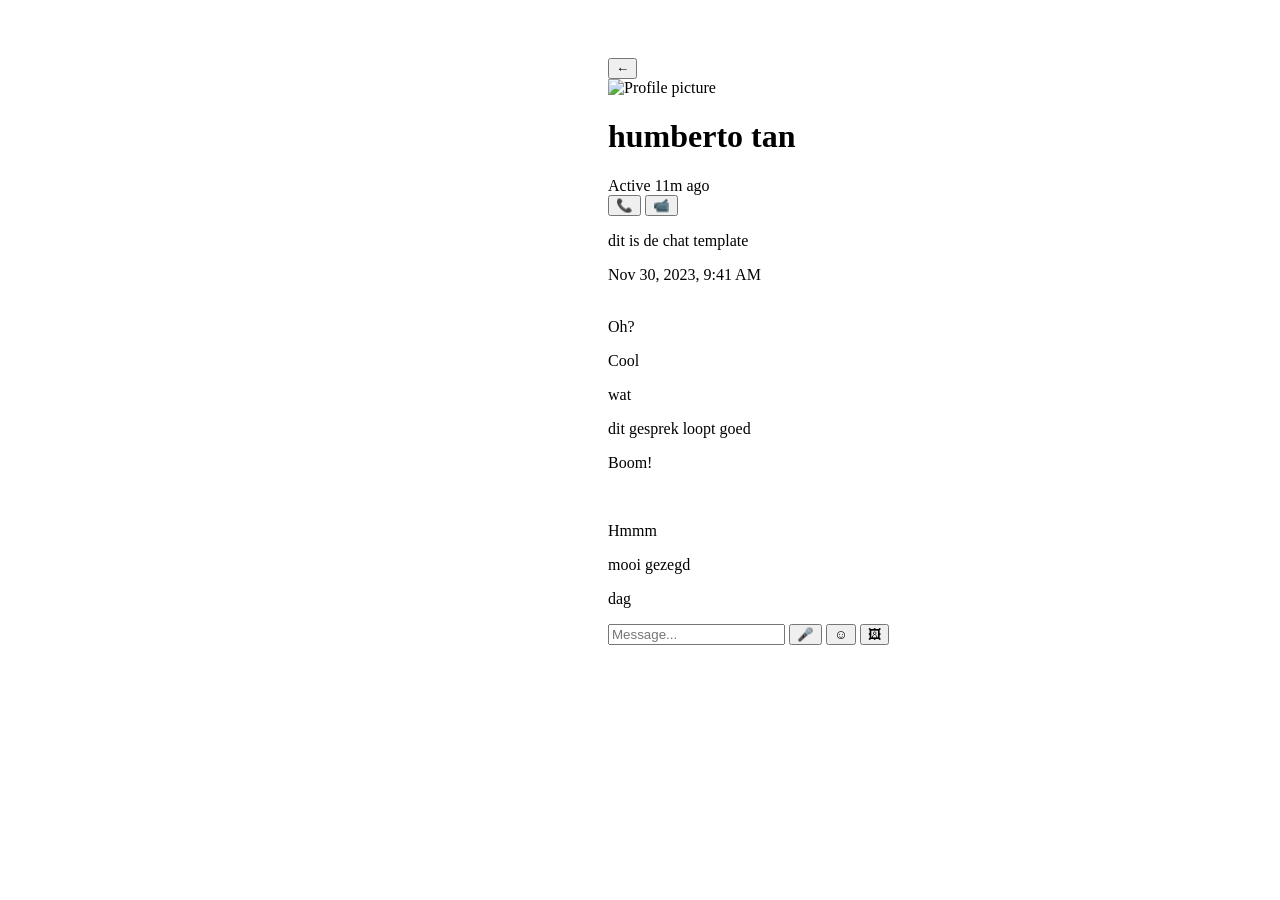
==== pages/chat.html @ 71182e98 "Added chat page and mobile skeleton interface" ====
<!DOCTYPE html>
<html lang="en">

<head>
    <meta charset="UTF-8">
    <meta name="viewport" content="width=device-width, initial-scale=1.0">

    <title>Chat</title>

    <link rel="stylesheet" href="../style/style.css">
</head>

<body>

<main class="chat-page">

    <!-- Chat Header -->
    <header class="chat-header">

        <button class="back-button" aria-label="Go back">
            ←
        </button>

        <div class="user-info">
            <img
                    src="../images/profile.jpg"
                    alt="Profile picture"
                    class="profile-picture"
            >

            <div class="user-details">
                <h1>humberto tan</h1>
                <span>Active 11m ago</span>
            </div>
        </div>

        <div class="header-actions">
            <button aria-label="Call">
                📞
            </button>

            <button aria-label="Video call">
                📹
            </button>
        </div>

    </header>


    <!-- Messages -->
    <section class="messages">

        <!-- Sent message -->
        <div class="message message-sent">
            <p>dit is de chat template</p>
        </div>


        <!-- Date separator -->
        <div class="date-separator">
            Nov 30, 2023, 9:41 AM
        </div>


        <!-- Received messages -->
        <div class="message-group message-received">

            <img
                    src="../images/profile.jpg"
                    alt=""
                    class="message-avatar"
            >

            <div class="message-bubbles">
                <div class="message">
                    <p>Oh?</p>
                </div>

                <div class="message">
                    <p>Cool</p>
                </div>

                <div class="message">
                    <p>wat</p>
                </div>
            </div>

        </div>


        <!-- Sent messages -->
        <div class="message-group message-sent">

            <div class="message">
                <p>dit gesprek loopt goed</p>
            </div>

            <div class="message">
                <p>Boom!</p>
            </div>

        </div>


        <!-- Received messages -->
        <div class="message-group message-received">

            <img
                    src="../images/profile.jpg"
                    alt=""
                    class="message-avatar"
            >

            <div class="message-bubbles">
                <div class="message">
                    <p>Hmmm</p>
                </div>

                <div class="message">
                    <p>mooi gezegd</p>
                </div>

                <div class="message">
                    <p>dag</p>
                </div>
            </div>

        </div>

    </section>


    <!-- Message Input -->
    <footer class="chat-input">

        <input
                type="text"
                placeholder="Message..."
                aria-label="Message"
        >

        <button aria-label="Voice message">
            🎤
        </button>

        <button aria-label="Emoji">
            ☺
        </button>

        <button aria-label="Upload image">
            🖼
        </button>

    </footer>

</main>

</body>

</html>
---- style/style.css ----
:root {
    --primary-color: #000000;
    --secondary-color: #E50056;
}
body{
    width: 390px;
    height: 390px;
    display: flex;
    position: absolute;
    left: 600px;
    top: 50px;
}
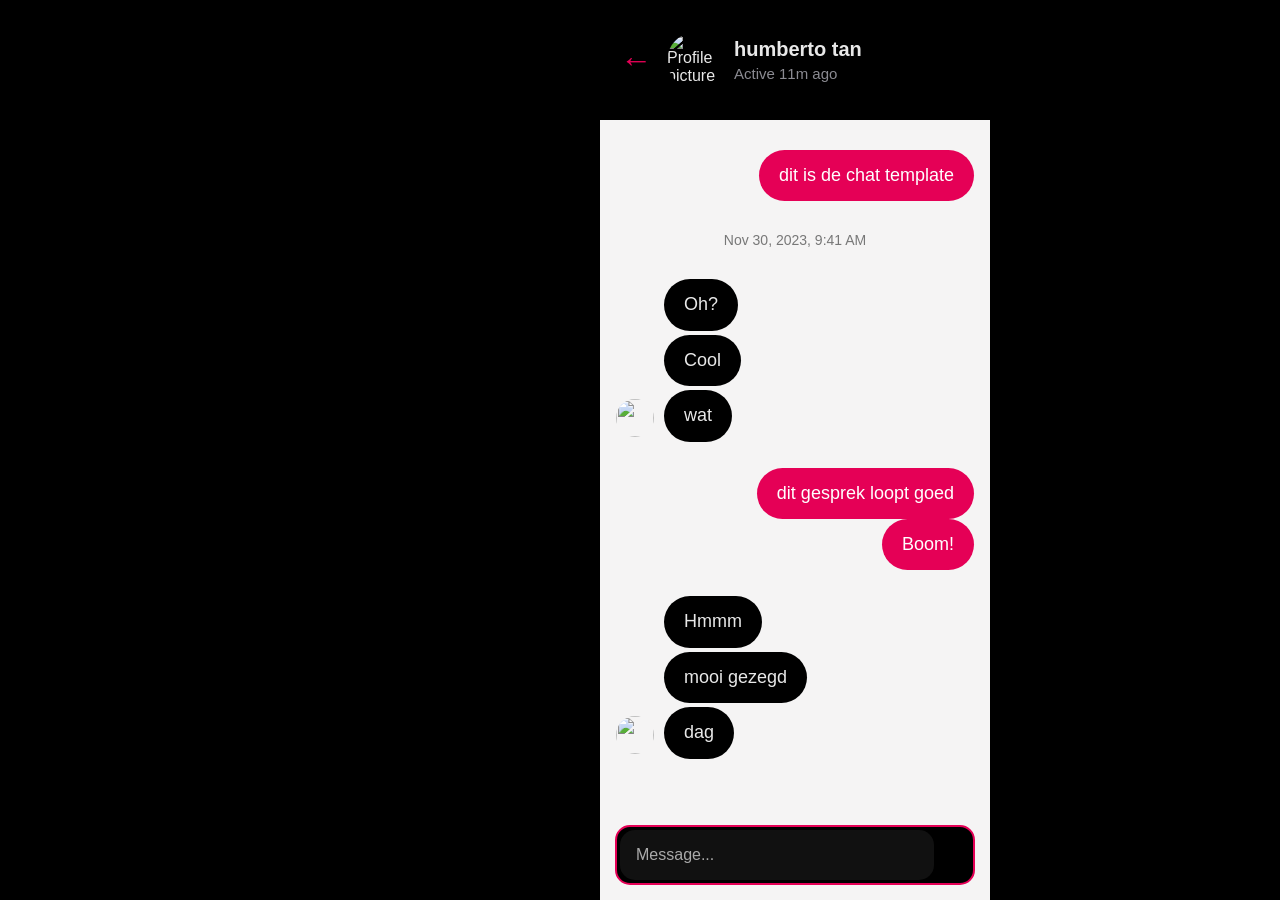
==== commit d69f875c: "Finished chat page" ====
--- a/pages/chat.html
+++ b/pages/chat.html
@@ -8,6 +8,7 @@
     <title>Chat</title>
 
     <link rel="stylesheet" href="../style/style.css">
+    <script src="https://unpkg.com/lucide@latest"></script>
 </head>
 
 <body>
@@ -17,13 +18,13 @@
     <!-- Chat Header -->
     <header class="chat-header">
 
-        <button class="back-button" aria-label="Go back">
+        <a href="../index.html" class="back-button" aria-label="Go back">
             ←
-        </button>
+        </a>
 
         <div class="user-info">
             <img
-                    src="../images/profile.jpg"
+                    src="../images/profile-image.svg"
                     alt="Profile picture"
                     class="profile-picture"
             >
@@ -36,11 +37,11 @@
 
         <div class="header-actions">
             <button aria-label="Call">
-                📞
+                <i data-lucide="phone"></i>
             </button>
 
             <button aria-label="Video call">
-                📹
+                <i data-lucide="video"></i>
             </button>
         </div>
 
@@ -66,7 +67,7 @@
         <div class="message-group message-received">
 
             <img
-                    src="../images/profile.jpg"
+                    src="../images/profile-image.svg"
                     alt=""
                     class="message-avatar"
             >
@@ -106,7 +107,7 @@
         <div class="message-group message-received">
 
             <img
-                    src="../images/profile.jpg"
+                    src="../images/profile-image.svg"
                     alt=""
                     class="message-avatar"
             >
@@ -133,28 +134,32 @@
     <!-- Message Input -->
     <footer class="chat-input">
 
-        <input
-                type="text"
-                placeholder="Message..."
-                aria-label="Message"
-        >
+        <div class="floating-bar">
+            <input
+                    type="text"
+                    placeholder="Message..."
+                    aria-label="Message"
+            >
 
-        <button aria-label="Voice message">
-            🎤
-        </button>
+            <button aria-label="Voice message">
+                <i data-lucide="mic"></i>
+            </button>
 
-        <button aria-label="Emoji">
-            ☺
-        </button>
+            <button aria-label="Emoji">
+                <i data-lucide="smile"></i>
+            </button>
 
-        <button aria-label="Upload image">
-            🖼
-        </button>
+            <button aria-label="Upload image">
+                <i data-lucide="image"></i>
+            </button>
+        </div>
 
     </footer>
 
 </main>
-
+<script>
+    lucide.createIcons();
+</script>
 </body>
 
 </html>
--- a/style/style.css
+++ b/style/style.css
@@ -1,12 +1,256 @@
 :root {
     --primary-color: #000000;
     --secondary-color: #E50056;
-}
-body{
+    --background-color: #f5f4f4;
+    --text-color: #e8e8e8;
+    --muted-color: #8b8b92;
+}
+* {
+    margin: 0;
+    padding: 0;
+    box-sizing: border-box;
+}
+body {
     width: 390px;
-    height: 390px;
-    display: flex;
+    height: 100vh;
+    font-family: Arial, sans-serif;
+
     position: absolute;
     left: 600px;
-    top: 50px;
+
+    background-color: var(--primary-color);
+}
+
+/* Main chat container */
+.chat-page {
+    width: 100%;
+    height: 100%;
+
+    display: flex;
+    flex-direction: column;
+
+    background-color: var(--background-color);
+    overflow: hidden;
+}
+
+/* =========================
+   HEADER
+========================= */
+
+.chat-header {
+    height: 120px;
+    min-height: 120px;
+
+    display: flex;
+    align-items: center;
+
+    padding: 20px;
+
+    background-color: var(--primary-color);
+    color: var(--text-color);
+}
+
+.back-button {
+    border: none;
+    background: none;
+
+    color: var(--secondary-color);
+    font-size: 32px;
+
+    cursor: pointer;
+
+    margin-right: 15px;
+    text-decoration: none;
+}
+
+.user-info {
+    display: flex;
+    align-items: center;
+    gap: 12px;
+
+    flex: 1;
+}
+
+.profile-picture {
+    width: 55px;
+    height: 55px;
+
+    border-radius: 50%;
+    object-fit: cover;
+}
+
+.user-details h1 {
+    font-size: 20px;
+    font-weight: 600;
+}
+
+.user-details span {
+    display: block;
+
+    margin-top: 4px;
+
+    color: var(--muted-color);
+    font-size: 15px;
+}
+
+.header-actions {
+    display: flex;
+    gap: 12px;
+}
+
+.header-actions button {
+    border: none;
+    background: none;
+
+    color: var(--secondary-color);
+
+    font-size: 22px;
+    cursor: pointer;
+}
+
+.messages {
+    flex: 1;
+
+    display: flex;
+    flex-direction: column;
+
+    gap: 6px;
+
+    padding: 30px 16px;
+
+    overflow-y: auto;
+}
+
+/* General message */
+.message {
+    width: fit-content;
+
+    padding: 14px 20px;
+
+    border-radius: 28px;
+
+    font-size: 18px;
+    line-height: 1.3;
+}
+
+/* Sent messages */
+.message-sent {
+    align-self: flex-end;
+}
+
+.message-sent.message,
+.message-group.message-sent .message {
+    background-color: var(--secondary-color);
+    color: white;
+
+    margin-left: auto;
+}
+
+/* Received message */
+.message-received .message,
+.message-group.message-received .message {
+    background-color: var(--primary-color);
+    color: var(--text-color);
+}
+
+/* Date separator */
+.date-separator {
+    text-align: center;
+
+    color: #777;
+    font-size: 14px;
+
+    margin: 25px 0;
+}
+
+/* =========================
+   MESSAGE GROUPS
+========================= */
+
+.message-group {
+    display: flex;
+    align-items: flex-end;
+
+    margin-bottom: 20px;
+}
+
+/* Sent group */
+.message-group.message-sent {
+    flex-direction: column;
+    align-items: flex-end;
+}
+
+/* Received group */
+.message-group.message-received {
+    gap: 10px;
+}
+
+.message-avatar {
+    width: 38px;
+    height: 38px;
+
+    border-radius: 50%;
+    object-fit: cover;
+
+    margin-bottom: 5px;
+}
+
+.message-bubbles {
+    display: flex;
+    flex-direction: column;
+    align-items: flex-start;
+
+    gap: 4px;
+}
+
+/* =========================
+   CHAT INPUT
+========================= */
+
+.chat-input {
+    min-height: 85px;
+    padding: 15px;
+}
+
+.chat-input .floating-bar{
+    background-color: var(--primary-color);
+    border: 2px solid var(--secondary-color);
+    border-radius: 15px;
+    display: flex;
+    align-items: center;
+
+    gap: 12px;
+    padding: 3px;
+}
+
+.chat-input .floating-bar input {
+    flex: 1;
+
+    min-width: 0;
+
+    background-color: #111111;
+    color: white;
+    border: none;
+    border-radius: 15px;
+
+    padding: 16px;
+
+    font-size: 16px;
+
+    outline: none;
+}
+
+.chat-input input::placeholder {
+    color: #aaa;
+}
+
+.chat-input button {
+    border: none;
+    background: none;
+
+    color: var(--secondary-color);
+
+    font-size: 22px;
+
+    cursor: pointer;
 }
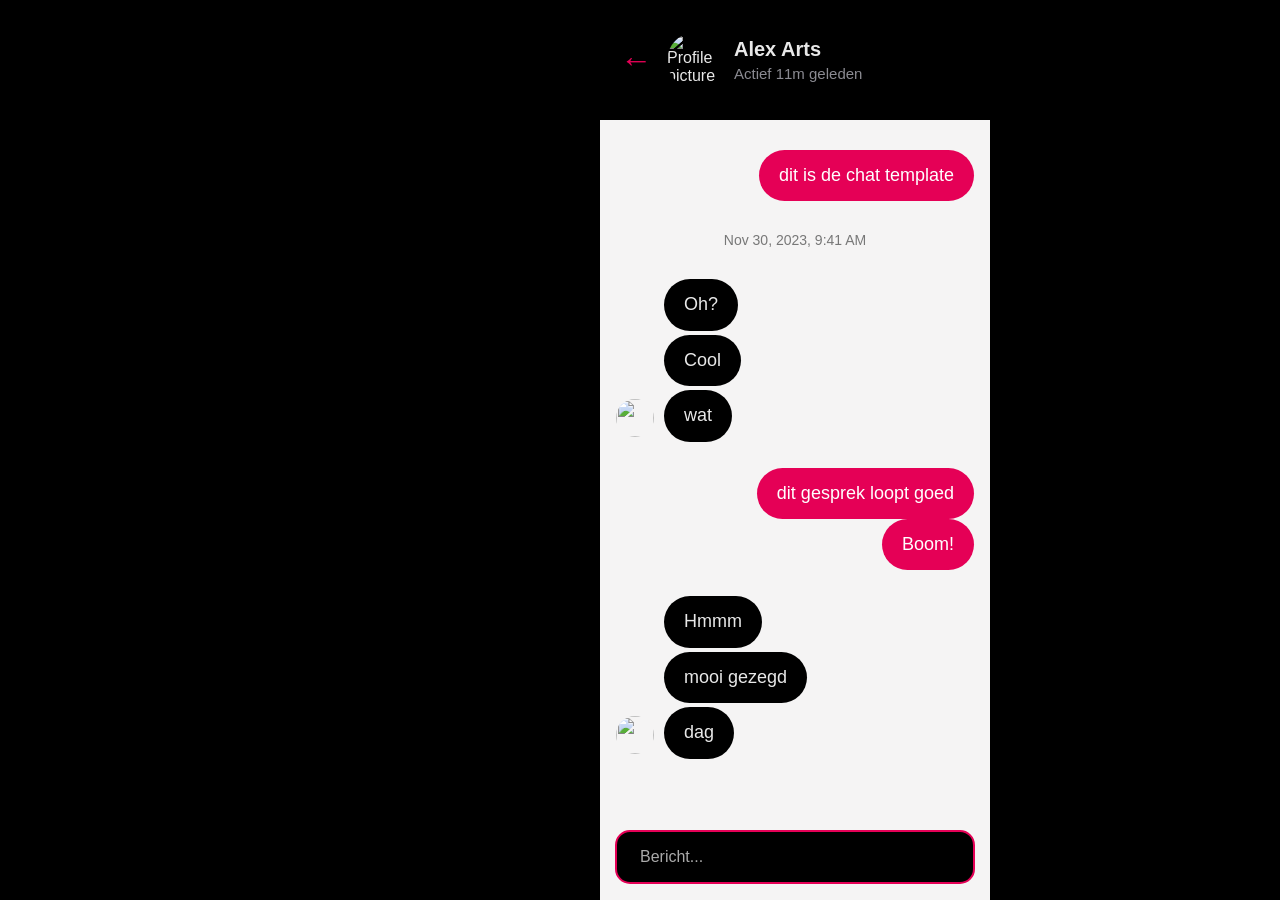
==== commit 68d339a7: "Feedback; chat and index page" ====
--- a/pages/chat.html
+++ b/pages/chat.html
@@ -8,6 +8,8 @@
     <title>Chat</title>
 
     <link rel="stylesheet" href="../style/style.css">
+    <link rel="icon" type="image/png" href="../images/hanhub.png">
+
     <script src="https://unpkg.com/lucide@latest"></script>
 </head>
 
@@ -30,8 +32,8 @@
             >
 
             <div class="user-details">
-                <h1>humberto tan</h1>
-                <span>Active 11m ago</span>
+                <h1>Alex Arts</h1>
+                <span>Actief 11m geleden</span>
             </div>
         </div>
 
@@ -137,7 +139,7 @@
         <div class="floating-bar">
             <input
                     type="text"
-                    placeholder="Message..."
+                    placeholder="Bericht..."
                     aria-label="Message"
             >
 
--- a/style/style.css
+++ b/style/style.css
@@ -20,6 +20,12 @@
 
     background-color: var(--primary-color);
 }
+a{
+    text-decoration: none;
+}
+span {
+    color: var(--primary-color);
+}
 
 /* Main chat container */
 .chat-page {
@@ -220,7 +226,7 @@
     align-items: center;
 
     gap: 12px;
-    padding: 3px;
+    padding-inline: 7px;
 }
 
 .chat-input .floating-bar input {
@@ -228,7 +234,7 @@
 
     min-width: 0;
 
-    background-color: #111111;
+    background-color: var(--primary-color);
     color: white;
     border: none;
     border-radius: 15px;
@@ -253,4 +259,744 @@
     font-size: 22px;
 
     cursor: pointer;
+}
+
+/* =========================================================
+   HOME PAGE
+========================================================= */
+
+.home-page {
+    width: 100%;
+    height: 100%;
+
+    display: flex;
+    flex-direction: column;
+
+    background-color: var(--background-color);
+
+    overflow: hidden;
+}
+
+
+/* =========================
+   HOME CONTENT
+========================= */
+
+.home-content {
+    flex: 1;
+
+    overflow-y: auto;
+    overflow-x: hidden;
+
+    background-color: var(--background-color);
+
+    scrollbar-width: none;
+}
+
+.home-content::-webkit-scrollbar {
+    display: none;
+}
+
+
+/* =========================
+   SEARCH
+========================= */
+
+.home-search {
+    height: 50px;
+
+    display: flex;
+    align-items: center;
+
+    gap: 18px;
+
+    margin: 48px 17px 32px;
+    padding: 0 25px;
+
+    border-radius: 16px;
+
+    background-color: var(--primary-color);
+}
+
+.home-search svg {
+    width: 40px;
+    height: 40px;
+
+    flex-shrink: 0;
+
+    color: var(--secondary-color);
+
+    stroke-width: 2;
+}
+
+.home-search input {
+    width: 100%;
+    min-width: 0;
+
+    border: none;
+    outline: none;
+
+    background: transparent;
+
+    color: white;
+
+    font-size: 20px;
+    font-family: Arial, sans-serif;
+}
+
+.home-search input::placeholder {
+    color: var(--secondary-color);
+    opacity: 1;
+}
+
+
+/* =========================
+   QUICK ACTIONS
+========================= */
+
+.home-actions {
+    display: flex;
+    justify-content: center;
+    align-items: center;
+
+    gap: 16px;
+
+    margin-bottom: 32px;
+}
+
+.home-action {
+    height: 42px;
+
+    display: flex;
+    align-items: center;
+
+    gap: 8px;
+    padding: 10px;
+    border: 2px solid #dedede;
+    border-radius: 13px;
+
+    background-color: white;
+
+    color: var(--secondary-color);
+
+    font-family: Arial, sans-serif;
+    font-size: 20px;
+
+    cursor: pointer;
+
+    white-space: nowrap;
+}
+
+.home-action svg {
+    width: 30px;
+    height: 30px;
+
+    flex-shrink: 0;
+
+    stroke-width: 2;
+}
+
+
+/* =========================
+   HOME HERO
+========================= */
+
+.home-hero {
+    width: 100%;
+    height: 155px;
+
+    overflow: hidden;
+}
+
+.home-hero img {
+    width: 100%;
+    height: 100%;
+
+    display: block;
+
+    object-fit: cover;
+}
+
+
+/* =========================
+   HOME SECTION
+========================= */
+
+.home-section {
+    margin-top: 27px;
+}
+
+.home-section-header {
+    display: flex;
+    align-items: center;
+
+    padding: 0 32px;
+
+    margin-bottom: 27px;
+}
+
+.home-section-header h2 {
+    color: var(--primary-color);
+
+    font-size: 30px;
+    font-weight: 700;
+}
+
+.home-section-arrow {
+    width: 40px;
+    height: 40px;
+
+    display: flex;
+    align-items: center;
+    justify-content: center;
+
+    margin-left: 12px;
+
+    border: none;
+    border-radius: 50%;
+
+    background-color: #f1f1f1;
+
+    color: var(--primary-color);
+
+    cursor: pointer;
+}
+
+.home-section-arrow svg {
+    width: 26px;
+    height: 26px;
+
+    stroke-width: 2.5;
+}
+
+
+/* =========================
+   HORIZONTAL APP LIST
+========================= */
+
+.home-horizontal-list {
+    display: flex;
+    gap: 25px;
+
+    padding: 0 32px 15px;
+
+    overflow-x: auto;
+    overflow-y: hidden;
+
+    scrollbar-width: auto;
+}
+
+.home-horizontal-list::-webkit-scrollbar {
+    height: 8px;
+}
+
+.home-horizontal-list::-webkit-scrollbar-track {
+    background: #e5e5e5;
+}
+
+.home-horizontal-list::-webkit-scrollbar-thumb {
+    background: #888;
+    border-radius: 10px;
+}
+
+.home-horizontal-list::-webkit-scrollbar-thumb:hover {
+    background: #555;
+}
+
+
+/* =========================
+   APP ITEM
+========================= */
+
+.home-app-item {
+    min-width: 165px;
+
+    display: flex;
+    flex-direction: column;
+    align-items: center;
+
+    gap: 15px;
+
+    color: var(--text-color);
+
+    font-size: 22px;
+
+    text-align: center;
+
+    text-decoration: none;
+}
+
+
+/* =========================
+   APP ICON
+========================= */
+
+.home-app-icon {
+    width: 110px;
+    height: 110px;
+
+    flex-shrink: 0;
+
+    display: flex;
+    align-items: center;
+    justify-content: center;
+
+    position: relative;
+
+    overflow: hidden;
+
+    border-radius: 50%;
+}
+
+
+/* Outlook */
+
+.home-app-icon.outlook {
+    background-color: #f6f6f6;
+
+    color: #4c9bd6;
+
+    font-size: 54px;
+    font-weight: 500;
+}
+
+.home-app-icon.outlook span {
+    position: absolute;
+    left: 15px;
+}
+
+.home-app-icon.outlook svg {
+    position: absolute;
+
+    right: 5px;
+
+    width: 60px;
+    height: 60px;
+
+    stroke-width: 1.8;
+}
+
+
+/* Maps */
+
+.home-app-icon.maps {
+    background-color: #f7f7f7;
+
+    color: #28a95a;
+}
+
+.home-app-icon.maps svg {
+    width: 65px;
+    height: 65px;
+
+    stroke-width: 2;
+}
+
+
+/* Teams */
+
+.home-app-icon.teams {
+    background-color: #f4f4f4;
+
+    color: #5555bd;
+
+    font-size: 52px;
+    font-weight: 600;
+}
+
+.home-app-icon.teams::before {
+    content: "";
+
+    position: absolute;
+
+    width: 40px;
+    height: 40px;
+
+    top: 8px;
+    right: 10px;
+
+    border-radius: 50%;
+
+    background-color: #7778e5;
+}
+
+.home-app-icon.teams::after {
+    content: "";
+
+    position: absolute;
+
+    width: 25px;
+    height: 25px;
+
+    top: 30px;
+    right: -3px;
+
+    border-radius: 50%;
+
+    background-color: #5555bd;
+}
+
+.home-app-icon.teams span {
+    position: relative;
+
+    z-index: 2;
+}
+
+
+/* Brightspace */
+
+.home-app-icon.brightspace {
+    background-color: #f67b35;
+
+    color: white;
+
+    font-size: 55px;
+    font-weight: bold;
+}
+
+
+/* =========================
+   STUDENT SERVICES
+========================= */
+
+.home-service-icon {
+    width: 110px;
+    height: 110px;
+
+    flex-shrink: 0;
+
+    display: flex;
+    align-items: center;
+    justify-content: center;
+
+    position: relative;
+
+    overflow: hidden;
+
+    border-radius: 50%;
+
+    background-color: #f7f7f7;
+}
+
+
+/* SSH& */
+
+.home-service-icon.sshn {
+    background-color: #f5a05a;
+
+    color: white;
+
+    font-size: 34px;
+    font-weight: 600;
+}
+
+
+/* Osiris */
+
+.home-service-icon.osiris {
+    color: #e50920;
+}
+
+.home-service-icon.osiris svg {
+    width: 80px;
+    height: 80px;
+
+    stroke-width: 2;
+}
+
+
+/* ISAS */
+
+.home-service-icon.isas {
+    color: var(--secondary-color);
+
+    font-size: 32px;
+    font-weight: 600;
+}
+
+.home-service-icon.isas::before {
+    content: "";
+
+    position: absolute;
+
+    width: 100%;
+    height: 44px;
+
+    background-color: #222222;
+}
+
+.home-service-icon.isas span {
+    position: relative;
+
+    z-index: 2;
+}
+
+
+/* Rooster */
+
+.home-service-icon.rooster {
+    background-color: #f4f4f4;
+
+    color: var(--secondary-color);
+
+    font-size: 44px;
+    font-weight: 700;
+}
+
+
+/* =========================
+   HOME BOTTOM NAVIGATION
+========================= */
+
+.home-bottom-nav {
+    height: 82px;
+    min-height: 82px;
+
+    display: flex;
+    align-items: center;
+    justify-content: space-around;
+
+    padding: 0 18px;
+
+    background-color: var(--primary-color);
+}
+
+.home-nav-item {
+    width: 32px;
+    height: 32px;
+
+    display: flex;
+    align-items: center;
+    justify-content: center;
+
+    color: var(--secondary-color);
+
+    text-decoration: none;
+}
+
+.home-nav-item svg {
+    width: 32px;
+    height: 32px;
+
+    stroke-width: 2.5;
+}
+
+
+/* Active home icon */
+
+.home-nav-item.active svg {
+    width: 35px;
+    height: 35px;
+
+    fill: var(--secondary-color);
+}
+
+
+/* Add button */
+
+.home-nav-item.add {
+    width: 44px;
+    height: 44px;
+
+    border: 3px solid var(--secondary-color);
+    border-radius: 9px;
+}
+
+.home-nav-item.add svg {
+    width: 28px;
+    height: 28px;
+
+    fill: none;
+}
+
+
+/* Profile */
+
+.home-nav-item.profile {
+    width: 48px;
+    height: 48px;
+
+    overflow: hidden;
+
+    border: 2px solid var(--secondary-color);
+    border-radius: 50%;
+}
+
+.home-nav-item.profile img {
+    width: 100%;
+    height: 100%;
+
+    display: block;
+
+    object-fit: cover;
+}
+
+
+/* =========================
+   HOME INDICATOR
+========================= */
+
+.home-indicator {
+    position: absolute;
+
+    left: 50%;
+    bottom: 6px;
+
+    width: 135px;
+    height: 5px;
+
+    transform: translateX(-50%);
+
+    border-radius: 10px;
+
+    background-color: white;
+
+    z-index: 30;
+}
+
+.signup-page {
+    position: relative;
+    width: 100%;
+    min-height: 100vh;
+
+    display: flex;
+    flex-direction: column;
+    align-items: center;
+
+    background: url("../images/school.png") center / cover no-repeat;
+    overflow: hidden;
+}
+
+.background-overlay {
+    position: absolute;
+    inset: 0;
+
+    background: rgba(245, 245, 245, 0.65);
+}
+
+.signup-content {
+    position: relative;
+    z-index: 1;
+
+    width: 100%;
+    max-width: 390px;
+
+    display: flex;
+    flex-direction: column;
+    align-items: center;
+
+    padding: 30px 25px;
+}
+
+.signup-logo {
+    width: 100px;
+    height: 100px;
+
+    object-fit: contain;
+
+    margin-bottom: 55px;
+}
+
+.signup-heading {
+    text-align: center;
+    margin-bottom: 35px;
+}
+
+.signup-heading h1 {
+    margin-bottom: 10px;
+
+    font-size: 24px;
+}
+
+.signup-heading p {
+    margin: 0;
+
+    font-size: 18px;
+    line-height: 1.5;
+}
+
+.signup-form {
+    width: 100%;
+
+    display: flex;
+    flex-direction: column;
+    gap: 18px;
+}
+
+.signup-form input {
+    height: 55px;
+
+    padding: 0 20px;
+
+    border: 1px solid #ccc;
+    border-radius: 14px;
+
+    font-size: 18px;
+}
+
+.continue-button,
+.han-button {
+    height: 58px;
+
+    border: none;
+    border-radius: 14px;
+
+    color: white;
+
+    font-size: 18px;
+
+    cursor: pointer;
+}
+
+.continue-button {
+    background: #000;
+}
+
+.han-button {
+    background: #E50056;
+}
+
+.divider {
+    display: flex;
+    align-items: center;
+    gap: 15px;
+}
+
+.divider span {
+    flex: 1;
+    height: 1px;
+
+    background: #333;
+}
+
+.divider p {
+    margin: 0;
+
+    color: #E50056;
+
+    font-size: 18px;
+}
+
+.terms {
+    margin-top: 35px;
+
+    text-align: center;
+
+    font-size: 15px;
+    line-height: 1.5;
+}
+
+.social-text {
+    position: relative;
+    z-index: 1;
+
+    margin-top: auto;
+    margin-bottom: 25px;
+
+    padding: 0 20px;
+
+    text-align: center;
+
+    font-size: 15px;
+    font-style: italic;
 }
